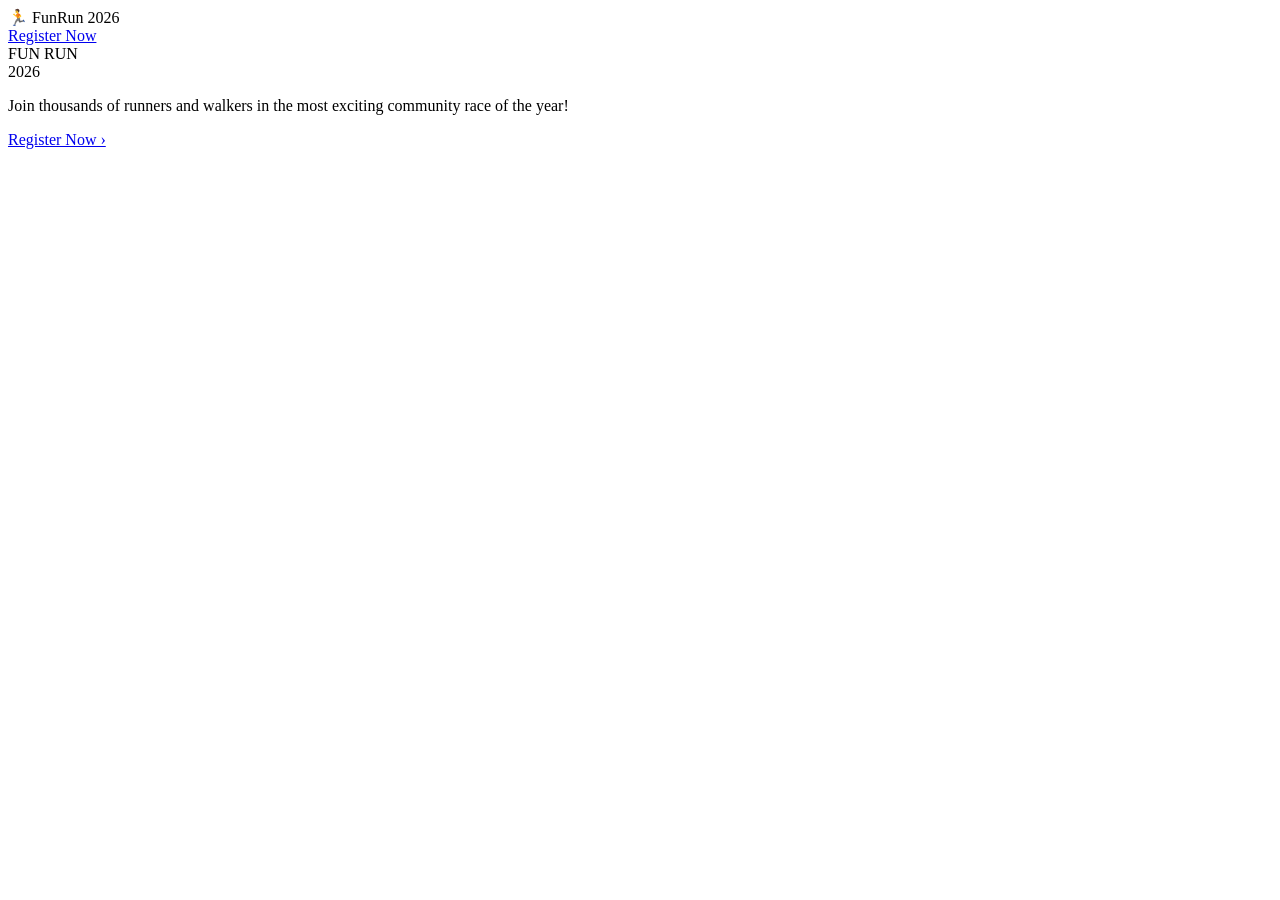
==== FunRun/Frontend/html/index.html @ 357a6d3d "Arranged the structure" ====
<!DOCTYPE html>
<html lang="en">
<head>
    <meta charset="UTF-8">
    <meta name="viewport" content="width=device-width, initial-scale=1.0">
    <title>Fun Run 2026</title>
    <link rel="stylesheet" href="css/style.css">
</head>
<body class="landing-body">

  
    <nav>
        <div class="logo">
            <span class="logo-icon">🏃</span> FunRun 2026
        </div>
        <a href="register.html" class="nav-btn">Register Now</a>
    </nav>

   
    <section class="hero">
        <div class="hero-bg"></div>
        <div class="hero-overlay"></div>

        <div class="hero-title-yellow">FUN RUN</div>
        <div class="hero-title-white">2026</div>
        
        <p class="hero-subtitle">
            Join thousands of runners and walkers in the most exciting community race of the year!
        </p>

        <div class="cta-buttons">
            <a href="register.html" class="btn-primary">Register Now &rsaquo;</a>
        </div>
    </section>

</body>
</html>
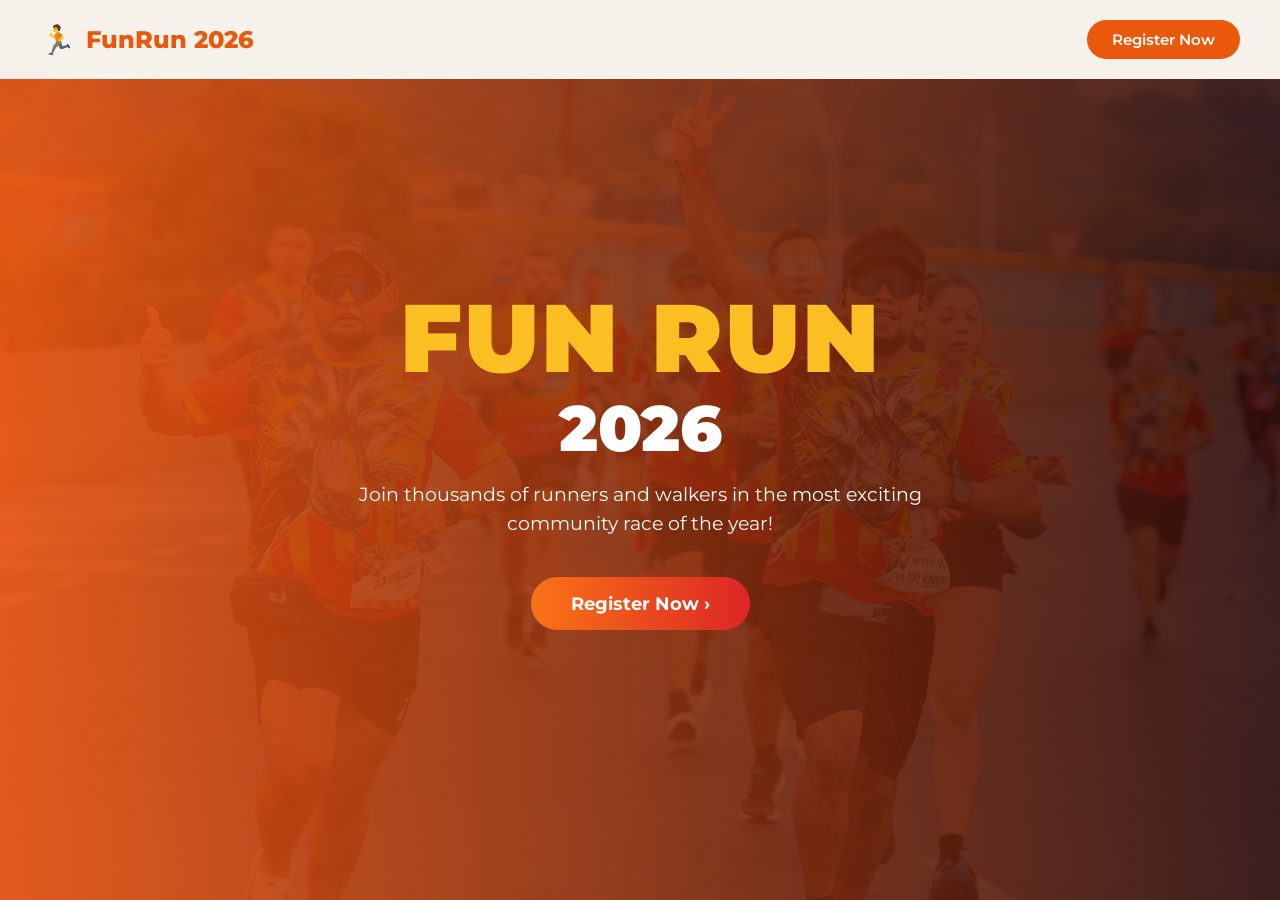
==== commit 66ee7577: "arranged htmls" ====
--- a/FunRun/Frontend/html/index.html
+++ b/FunRun/Frontend/html/index.html
@@ -4,7 +4,7 @@
     <meta charset="UTF-8">
     <meta name="viewport" content="width=device-width, initial-scale=1.0">
     <title>Fun Run 2026</title>
-    <link rel="stylesheet" href="css/style.css">
+    <link rel="stylesheet" href="../css/style.css">
 </head>
 <body class="landing-body">
 
--- a/FunRun/Frontend/css/style.css
+++ b/FunRun/Frontend/css/style.css
@@ -0,0 +1,341 @@
+@import url('https://fonts.googleapis.com/css2?family=Montserrat:wght@400;600;800;900&display=swap');
+
+:root {
+    --text-main: #2b3b4e;
+    --text-light: #7b8b9a;
+    --border: #d1d5db;
+    --bg-white: #ffffff;
+    --bg-page: #fff3e6; /* Faded orange */
+    --black: #111827;
+    --primary: #ea580c; /* Changed to orange to match theme */
+}
+
+* {
+    box-sizing: border-box;
+    margin: 0;
+    padding: 0;
+    font-family: 'Montserrat', sans-serif;
+}
+
+body {
+    background-color: var(--bg-page);
+    color: var(--text-main);
+    display: flex;
+    justify-content: center;
+    padding: 40px 20px;
+}
+
+.container {
+    background-color: var(--bg-white);
+    width: 100%;
+    max-width: 700px;
+    padding: 40px;
+    border-radius: 12px;
+    box-shadow: 0 8px 24px rgba(0, 0, 0, 0.05);
+}
+
+.wide-container {
+    max-width: 1200px;
+}
+
+h2 {
+    margin-bottom: 30px;
+    font-size: 1.25rem;
+    color: var(--text-main);
+    border-bottom: 1px solid #f1f5f9;
+    padding-bottom: 15px;
+    text-align: left;
+    font-weight: 700;
+}
+
+.form-group {
+    margin-bottom: 25px;
+}
+
+.form-row {
+    display: flex;
+    gap: 30px;
+    margin-bottom: 25px;
+}
+
+@media (max-width: 600px) {
+    .form-row {
+        flex-direction: column;
+        gap: 15px;
+    }
+}
+
+.form-col {
+    flex: 1;
+    display: flex;
+    flex-direction: column;
+}
+
+.form-label {
+    display: block;
+    margin-bottom: 10px;
+    font-weight: 600;
+    font-size: 0.95rem;
+    color: var(--text-main);
+}
+
+.sub-label {
+    font-size: 0.75rem;
+    color: var(--text-light);
+    margin-top: 6px;
+}
+
+input[type="text"],
+input[type="email"],
+input[type="tel"],
+input[type="number"],
+select {
+    width: 100%;
+    padding: 12px;
+    border-radius: 4px;
+    border: 1px solid var(--border);
+    background-color: var(--bg-white);
+    color: var(--text-main);
+    font-size: 0.95rem;
+    transition: border-color 0.2s;
+}
+
+input:focus, select:focus {
+    outline: none;
+    border-color: var(--primary);
+}
+
+.radio-group {
+    display: flex;
+    gap: 30px;
+    margin-top: 5px;
+}
+
+.radio-label {
+    display: flex;
+    align-items: center;
+    gap: 8px;
+    font-weight: normal;
+    color: var(--text-main);
+    font-size: 0.95rem;
+    cursor: pointer;
+}
+
+button[type="submit"] {
+    display: block;
+    width: 140px;
+    padding: 14px 20px;
+    background-color: var(--black);
+    color: var(--bg-white);
+    border: none;
+    border-radius: 4px;
+    font-size: 1rem;
+    font-weight: 600;
+    cursor: pointer;
+    margin-left: auto;
+    margin-top: 40px;
+}
+
+button[type="submit"]:hover {
+    opacity: 0.9;
+}
+
+.nav-link {
+    display: block;
+    text-align: center;
+    margin-top: 40px;
+    color: var(--primary);
+    text-decoration: none;
+    font-size: 0.95rem;
+}
+
+.nav-link:hover {
+    text-decoration: underline;
+}
+
+.back-btn {
+    display: inline-block;
+    margin-bottom: 20px;
+    color: var(--primary);
+    text-decoration: none;
+    font-weight: 600;
+    font-size: 0.95rem;
+}
+
+.back-btn:hover {
+    text-decoration: underline;
+}
+
+/* Admin Dashboard Table */
+table {
+    width: 100%;
+    border-collapse: collapse;
+    margin-top: 20px;
+    font-size: 0.9rem;
+}
+
+th, td {
+    padding: 12px;
+    text-align: left;
+    border-bottom: 1px solid var(--border);
+}
+
+th {
+    background-color: #f8fafc;
+    color: var(--text-main);
+    font-weight: 600;
+}
+
+#message {
+    padding: 12px;
+    border-radius: 8px;
+    margin-bottom: 20px;
+    display: none;
+    text-align: center;
+    font-weight: 600;
+}
+
+.success { background: #dcfce7; color: #166534; border: 1px solid #166534; }
+.error   { background: #fee2e2; color: #991b1b; border: 1px solid #991b1b; }
+
+/* --- Landing Page Styles --- */
+.landing-body {
+    background-color: #fcfcfc;
+    overflow-x: hidden;
+    display: block;
+    padding: 0;
+}
+
+nav {
+    position: absolute;
+    top: 0;
+    left: 0;
+    width: 100%;
+    padding: 20px 40px;
+    display: flex;
+    justify-content: space-between;
+    align-items: center;
+    z-index: 100;
+    background-color: #f7f1eb; 
+}
+
+.logo {
+    display: flex;
+    align-items: center;
+    gap: 10px;
+    font-weight: 800;
+    font-size: 1.5rem;
+    color: #ea580c;
+}
+
+.logo-icon {
+    font-size: 1.8rem;
+}
+
+.nav-btn {
+    padding: 10px 25px;
+    background-color: #ea580c;
+    color: white;
+    text-decoration: none;
+    font-weight: 600;
+    border-radius: 30px;
+    font-size: 0.95rem;
+    transition: all 0.3s ease;
+}
+
+.nav-btn:hover {
+    background-color: #c2410c;
+}
+
+.hero {
+    position: relative;
+    min-height: 100vh;
+    display: flex;
+    flex-direction: column;
+    justify-content: center;
+    align-items: center;
+    text-align: center;
+    color: white;
+    padding-top: 80px;
+    padding-bottom: 40px;
+}
+
+.hero-bg {
+    position: absolute;
+    top: 0;
+    left: 0;
+    width: 100%;
+    height: 100%;
+    background-image: url('../FunRun.png');
+    background-size: cover;
+    background-position: center;
+    z-index: -2;
+}
+
+.hero-overlay {
+    position: absolute;
+    top: 0;
+    left: 0;
+    width: 100%;
+    height: 100%;
+    background: linear-gradient(to right, rgba(234, 88, 12, 0.8) 0%, rgba(0, 0, 0, 0.7) 100%);
+    z-index: -1;
+}
+
+.hero-title-yellow {
+    font-size: 6rem;
+    font-weight: 900;
+    color: #fbbf24;
+    text-transform: uppercase;
+    line-height: 1;
+    margin-bottom: 10px;
+    letter-spacing: 2px;
+}
+
+.hero-title-white {
+    font-size: 4rem;
+    font-weight: 900;
+    color: white;
+    text-transform: uppercase;
+    line-height: 1;
+    margin-bottom: 20px;
+}
+
+.hero-subtitle {
+    font-size: 1.2rem;
+    max-width: 600px;
+    margin: 0 auto 40px auto;
+    line-height: 1.5;
+    font-weight: 400;
+}
+
+.cta-buttons {
+    display: flex;
+    gap: 20px;
+    margin-bottom: 20px;
+}
+
+.btn-primary {
+    padding: 16px 40px;
+    background: linear-gradient(to right, #f97316, #dc2626);
+    color: white;
+    text-decoration: none;
+    font-weight: 700;
+    font-size: 1.1rem;
+    border-radius: 40px;
+    transition: transform 0.2s, opacity 0.2s;
+    display: flex;
+    align-items: center;
+    gap: 10px;
+}
+
+.btn-primary:hover {
+    transform: scale(1.05);
+    opacity: 0.9;
+}
+
+@media (max-width: 768px) {
+    .hero-title-yellow { font-size: 4rem; }
+    .hero-title-white { font-size: 2.5rem; }
+    .cta-buttons { flex-direction: column; }
+}
